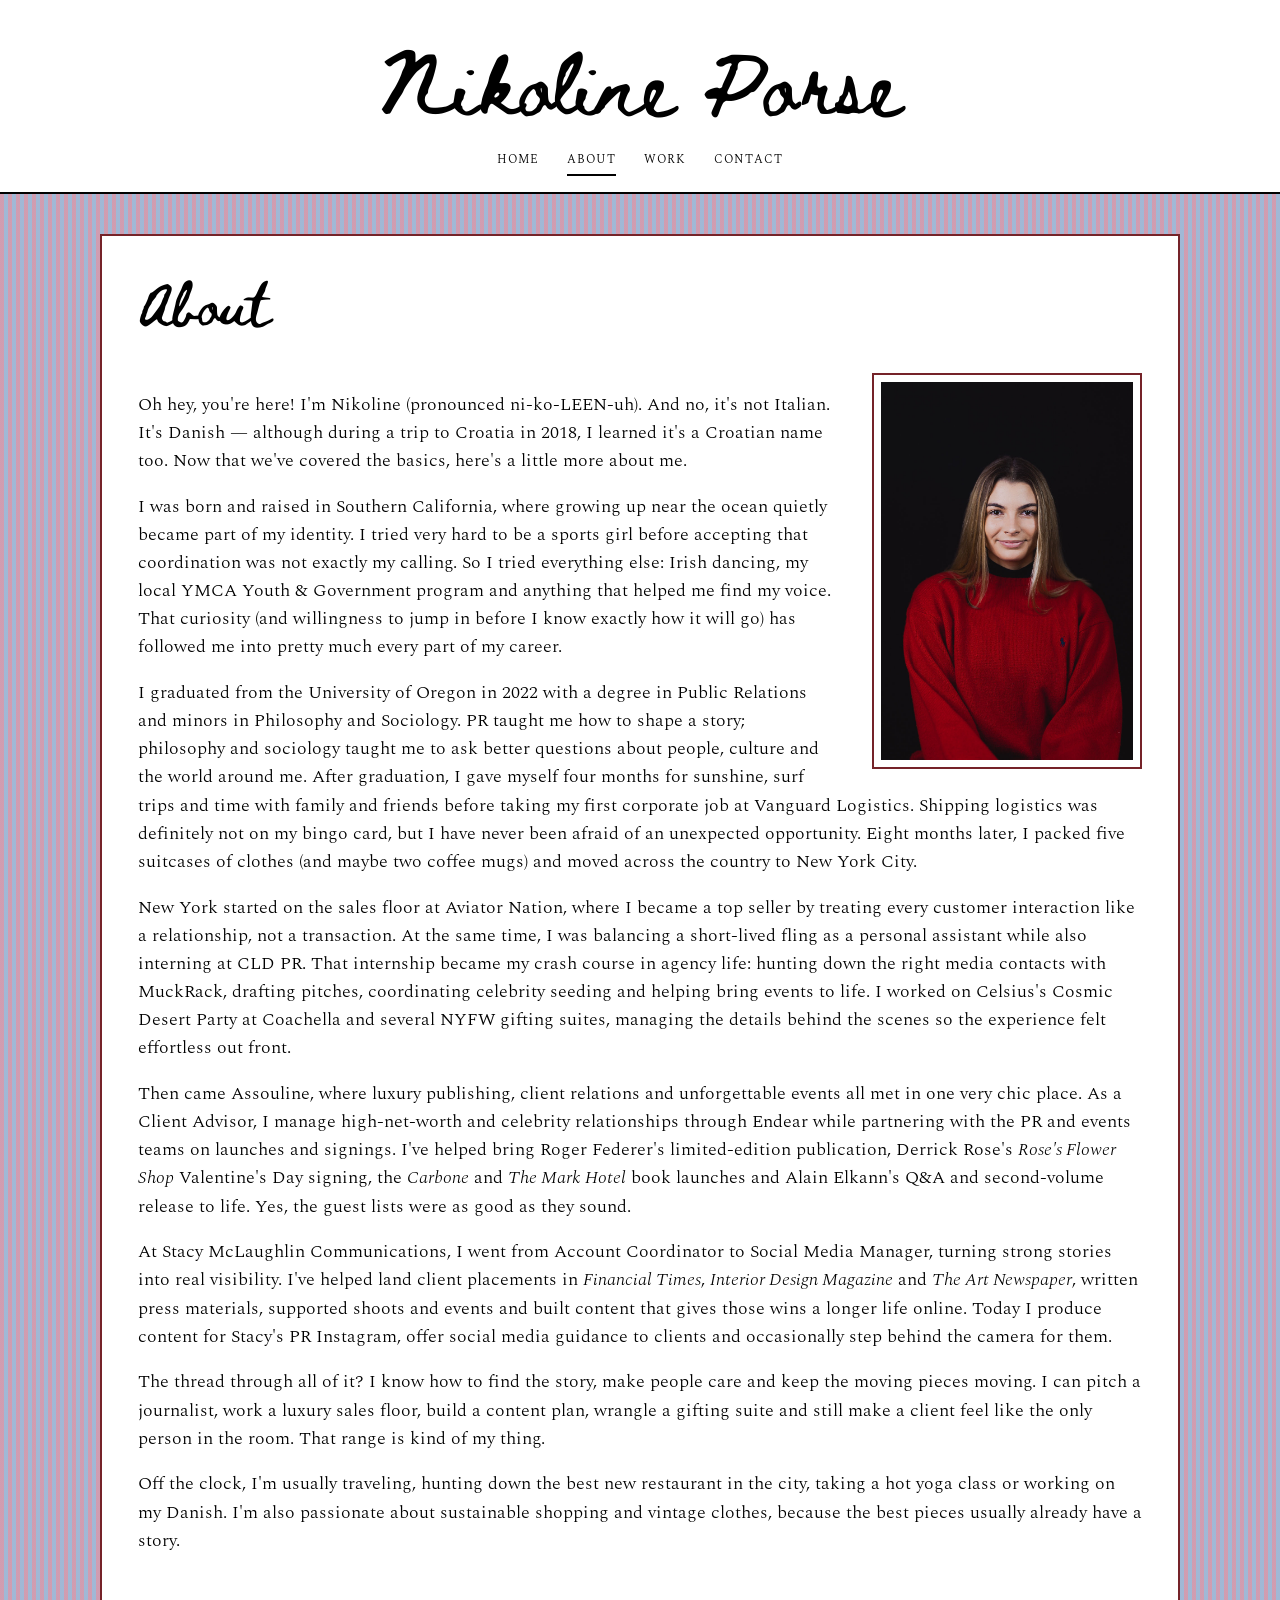
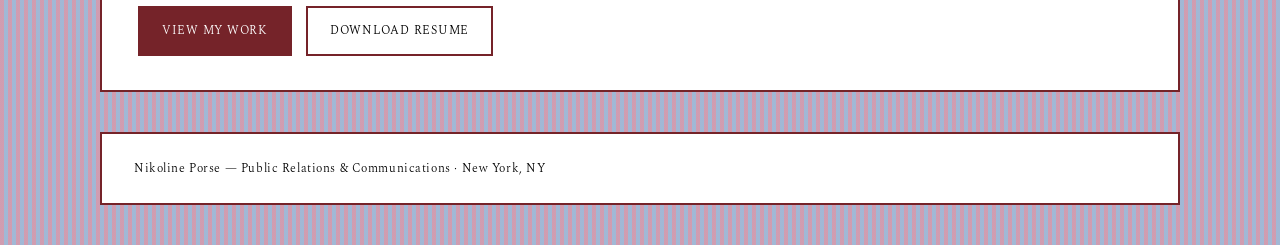
==== about.html @ 40a27408 "Distinguish overlapping early New York roles" ====
<!DOCTYPE html>
<html lang="en">
<head>
<meta charset="UTF-8">
<meta name="viewport" content="width=device-width, initial-scale=1.0">
<title>About — Nikoline Porse</title>
<meta name="description" content="About Nikoline Porse — Public Relations professional, University of Oregon graduate, based in New York, NY.">
<link rel="stylesheet" href="css/style.css?v=20260813-star-bullets">
</head>
<body>

<header class="masthead">
  <div class="wrap">
    <div class="masthead-top">
      <h1 class="masthead-name">Nikoline Porse</h1>
      <button class="nav-toggle" id="navToggle" aria-expanded="false" aria-controls="primaryNav">Menu</button>
    </div>
    <nav class="masthead-nav" id="primaryNav">
      <a href="index.html">Home</a>
      <a href="about.html" aria-current="page">About</a>
      <a href="work.html">Work</a>
      <a href="contact.html">Contact</a>
    </nav>
  </div>
</header>

<main>
  <section class="section">
    <div class="wrap">
      <div class="section-head">
        <h2 class="section-title">About</h2>
      </div>

      <div class="about-intro">
        <figure class="about-portrait reveal">
          <img src="assets/about/nikoline-porse-portrait.jpg" alt="Portrait of Nikoline Porse">
        </figure>
        <p class="lede reveal">
            Oh hey, you're here! I'm Nikoline (pronounced ni-ko-LEEN-uh). And no, it's not
            Italian. It's Danish — although during a trip to Croatia in 2018, I learned
            it's a Croatian name too. Now that we've covered the basics, here's a little
            more about me.
        </p>
        <p class="lede reveal">
            I was born and raised in Southern California, where growing up near the ocean quietly
            became part of my identity. I tried very hard to be a sports girl before accepting that
            coordination was not exactly my calling. So I tried everything else: Irish dancing, my
            local YMCA Youth &amp; Government program and anything that helped me find my voice. That
            curiosity (and willingness to jump in before I know exactly how it will go) has followed
            me into pretty much every part of my career.
        </p>
      <p class="lede reveal">
        I graduated from the University of Oregon in 2022 with a degree in Public Relations and
        minors in Philosophy and Sociology. PR taught me how to shape a story; philosophy and
        sociology taught me to ask better questions about people, culture and the world around
        me. After graduation, I gave myself four months for sunshine, surf trips and time with
        family and friends before taking my first corporate job at Vanguard Logistics. Shipping
        logistics was definitely not on my bingo card, but I have never been afraid of an
        unexpected opportunity. Eight months later, I packed five suitcases of clothes (and maybe
        two coffee mugs) and moved across the country to New York City.
      </p>
      <p class="lede reveal">
        New York started on the sales floor at Aviator Nation, where I became a top seller by
        treating every customer interaction like a relationship, not a transaction. At the same
        time, I was balancing a short-lived fling as a personal assistant while also interning at
        CLD PR. That internship became my crash course in agency life: hunting down the right media
        contacts with MuckRack, drafting pitches, coordinating celebrity seeding and helping bring
        events to life. I worked on Celsius's Cosmic Desert Party at Coachella and several NYFW
        gifting suites, managing the details behind the scenes so the experience felt effortless
        out front.
      </p>
      <p class="lede reveal">
        Then came Assouline, where luxury publishing, client relations and unforgettable events
        all met in one very chic place. As a Client Advisor, I manage high-net-worth and celebrity
        relationships through Endear while partnering with the PR and events teams on launches
        and signings. I've helped bring Roger Federer's limited-edition publication, Derrick
        Rose's <em>Rose's Flower Shop</em> Valentine's Day signing, the <em>Carbone</em> and
        <em>The Mark Hotel</em> book launches and Alain Elkann's Q&amp;A and second-volume release
        to life. Yes, the guest lists were as good as they sound.
      </p>
      <p class="lede reveal">
        At Stacy McLaughlin Communications, I went from Account Coordinator to Social Media
        Manager, turning strong stories into real visibility. I've helped land client placements
        in <em>Financial Times</em>, <em>Interior Design Magazine</em> and <em>The Art
        Newspaper</em>, written press materials, supported shoots and events and built content that
        gives those wins a longer life online. Today I produce content for Stacy's PR Instagram,
        offer social media guidance to clients and occasionally step behind the camera for them.
      </p>
      <p class="lede reveal">
        The thread through all of it? I know how to find the story, make people care and keep the
        moving pieces moving. I can pitch a journalist, work a luxury sales floor, build a content
        plan, wrangle a gifting suite and still make a client feel like the only person in the
        room. That range is kind of my thing.
      </p>
      <p class="lede reveal">
        Off the clock, I'm usually traveling, hunting down the best new restaurant in the city,
        taking a hot yoga class or working on my Danish. I'm also passionate about sustainable
        shopping and vintage clothes, because the best pieces usually already have a story.
      </p>
      </div>

      <div class="cta-row reveal" style="margin-top: 34px;">
        <a class="btn btn-primary" href="work.html">View My Work</a>
        <a class="btn btn-ghost" href="assets/nikoline-porse-resume.pdf">Download Resume</a>
      </div>
    </div>
  </section>
</main>

<footer class="site-footer">
  <div class="wrap">
    <p>Nikoline Porse — Public Relations &amp; Communications · New York, NY</p>
  </div>
</footer>

<script src="js/main.js"></script>
</body>
</html>
---- css/style.css ----
/* ============================================================
   NIKOLINE PORSE — Portfolio Design System
   Concept: press credential / media kit aesthetic.
   Grounded in her actual work: press access, event credentials,
   agency PR, luxury retail — not a generic timeline.
   ============================================================ */

@import url('https://fonts.googleapis.com/css2?family=Spectral:ital,wght@0,300;0,400;0,500;0,600;1,500&family=Beth+Ellen&display=swap');

:root {
  /* -- Color tokens -- */
  --paper: #FFFFFF;      /* white background */
  --card: #EDD2E1;       /* retained mauve token for reversible experiments; not currently used */
  --ink: #000000;        /* body text — black */
  --oxblood: #000000;    /* primary accent — black */
  --oxblood-deep: #000000;
  --brass: #000000;      /* secondary accent — black */
  --slate: #000000;      /* secondary text — black */
  --slate-light: #DCD5C6; /* hairline rule color on paper */
  --paper-shadow: rgba(32, 29, 27, 0.08);
  --content-frame: #752329; /* Pantone 19-1531 TCX Sun-Dried Tomato */
  --pattern-stripe-a: #982551; /* Pantone 19-2047 TCX Sangria */
  --pattern-stripe-b: #2E62A3; /* Pantone 18-4048 TCX Nebulas Blue */

  /* -- Type -- */
  --font-display: 'Spectral', 'Georgia', serif;
  --font-script: 'Beth Ellen', cursive;
  --font-body: 'Spectral', 'Georgia', serif;
  --font-mono: 'Spectral', 'Georgia', serif;

  --max-width: 1080px;
}

* { box-sizing: border-box; }

html {
  scroll-behavior: smooth;
}

@media (prefers-reduced-motion: reduce) {
  html { scroll-behavior: auto; }
  *, *::before, *::after {
    animation-duration: 0.01ms !important;
    animation-iteration-count: 1 !important;
    transition-duration: 0.01ms !important;
    scroll-behavior: auto !important;
  }
}

body {
  margin: 0;
  background-image:
    linear-gradient(rgba(255, 255, 255, 0.55), rgba(255, 255, 255, 0.55)),
    repeating-linear-gradient(
      90deg,
      var(--pattern-stripe-a) 0px,
      var(--pattern-stripe-a) 4px,
      var(--pattern-stripe-b) 4px,
      var(--pattern-stripe-b) 8px
    );
  color: var(--ink);
  font-family: var(--font-body);
  font-weight: 300;
  font-size: 17px;
  line-height: 1.6;
  -webkit-font-smoothing: antialiased;
}

a {
  color: var(--oxblood);
  text-decoration: none;
}
a:hover { text-decoration: underline; }

:focus-visible {
  outline: 2px solid var(--oxblood);
  outline-offset: 3px;
}

.wrap {
  max-width: var(--max-width);
  margin: 0 auto;
  padding: 0 28px;
}

/* ---------- Quiet pattern ----------
   Text reads best without a texture behind it, so the pattern is pushed
   out to the margins everywhere and every block of copy sits on solid
   white. */

main .hero,
main .section {
  padding: 40px 5%;
}

main .hero .wrap,
main .section .wrap {
  background: var(--paper);
  border: 2px solid var(--content-frame);
  padding: 34px 36px;
}

@media (max-width: 640px) {
  main .hero,
  main .section {
    padding: 28px 4%;
  }
  main .hero .wrap,
  main .section .wrap {
    padding: 24px 22px;
  }
}

/* ---------- Masthead ---------- */

.masthead {
  border-bottom: 2px solid var(--ink);
  background: var(--paper);
  position: relative;
}

.masthead-top {
  display: flex;
  align-items: start;
  justify-content: center;
  text-align: center;
  padding: 30px 0 18px;
  flex-wrap: wrap;
  gap: 10px;
}

.masthead-name {
  font-family: var(--font-script);
  font-weight: 400;
  font-size: clamp(2.6rem, 6.5vw, 4rem);
  letter-spacing: 0.01em;
  margin: 0;
  color: var(--ink);
}

nav.masthead-nav {
  display: flex;
  justify-content: center;
  gap: 28px;
  padding: 0 0 16px;
  flex-wrap: wrap;
}

nav.masthead-nav a {
  font-family: var(--font-mono);
  font-size: 0.78rem;
  letter-spacing: 0.08em;
  text-transform: uppercase;
  color: var(--ink);
  padding-bottom: 4px;
  border-bottom: 2px solid transparent;
}

nav.masthead-nav a:hover,
nav.masthead-nav a[aria-current="page"] {
  color: var(--oxblood);
  border-bottom-color: var(--oxblood);
  text-decoration: none;
}

/* ---------- Hero ---------- */

.hero-eyebrow {
  font-family: var(--font-mono);
  font-size: 0.75rem;
  letter-spacing: 0.14em;
  text-transform: uppercase;
  color: var(--brass);
  margin: 0 0 18px;
}

.hero-quote {
  font-family: var(--font-display);
  font-style: italic;
  font-weight: 500;
  font-size: clamp(1.5rem, 3.4vw, 2.35rem);
  line-height: 1.32;
  color: var(--ink);
  margin: 0 0 22px;
  max-width: 820px;
}

.hero-sub {
  font-size: 1.08rem;
  color: var(--slate);
  max-width: 620px;
  margin: 0 0 34px;
}

.cta-row {
  display: flex;
  gap: 14px;
  flex-wrap: wrap;
}

.hero-centered {
  text-align: center;
}

.hero-centered .hero-eyebrow {
  text-align: center;
}

.hero-centered .hero-sub {
  margin-left: auto;
  margin-right: auto;
}

.hero-centered .cta-row {
  justify-content: center;
}

.btn {
  display: inline-block;
  font-family: var(--font-mono);
  font-size: 0.78rem;
  letter-spacing: 0.06em;
  text-transform: uppercase;
  padding: 13px 22px;
  border: 2px solid var(--content-frame);
  background: var(--paper);
  color: var(--ink);
  transition: background 0.15s ease, color 0.15s ease, border-color 0.15s ease;
}
.btn:hover { text-decoration: none; }

.btn-primary {
  background: var(--content-frame);
  color: var(--paper);
}
.btn-primary:hover {
  background: var(--ink);
  border-color: var(--ink);
}

.btn-ghost:hover {
  border-color: var(--content-frame);
  color: var(--content-frame);
}

/* ---------- Section ---------- */

.section {
  padding: 0;
}

.section-head {
  display: flex;
  align-items: flex-end;
  gap: 14px;
  margin-bottom: 30px;
  padding-bottom: 6px;
}

.section-number {
  font-family: var(--font-mono);
  font-size: 0.75rem;
  color: var(--brass);
}

.section-title {
  font-family: var(--font-script);
  font-weight: 400;
  font-size: 2.6rem;
  margin: 0;
  color: var(--ink);
}

.lede {
  font-size: 1.1rem;
  max-width: 700px;
  color: var(--ink);
}

.lede + .lede { margin-top: 16px; }

/* ---------- About portrait ---------- */

.about-intro {
  display: flow-root;
  margin-bottom: 0;
}

.about-intro .lede {
  max-width: none;
}

.about-intro .lede + .lede {
  margin-top: 16px;
}

.about-portrait {
  float: right;
  width: min(270px, 32%);
  margin: 0 0 18px 36px;
  border: 2px solid var(--content-frame);
  padding: 7px;
  background: var(--paper);
}

.about-portrait img {
  display: block;
  width: 100%;
  height: auto;
}

@media (max-width: 720px) {
  .about-intro {
    display: block;
  }
  .about-portrait {
    float: none;
    width: min(230px, 78vw);
    margin: 0 auto 24px;
  }
}

/* ---------- Press credential cards (signature element) ---------- */

.credential {
  position: relative;
  background: transparent;
  border: 0;
  border-radius: 0;
  padding: 0;
  margin-bottom: 32px;
  box-shadow: none;
}

.credential::before {
  /* punch-hole detail removed */
  display: none;
}

.credential-access {
  font-family: var(--font-mono);
  font-size: 0.68rem;
  letter-spacing: 0.1em;
  text-transform: uppercase;
  color: var(--brass);
  margin: 0 0 6px;
}

.credential-role {
  font-family: var(--font-display);
  font-weight: 600;
  font-size: 1.32rem;
  margin: 0 0 2px;
  color: var(--ink);
  padding-right: 40px;
}

.credential-org {
  font-size: 1rem;
  color: var(--oxblood);
  font-weight: 500;
  margin: 0 0 10px;
}

.credential-meta {
  font-family: var(--font-mono);
  font-size: 0.74rem;
  color: var(--slate);
  letter-spacing: 0.02em;
  margin: 0 0 14px;
  display: flex;
  flex-wrap: wrap;
  gap: 6px 14px;
}

.credential ul {
  margin: 0;
  padding-left: 20px;
}

.credential li {
  margin-bottom: 7px;
  padding-left: 2px;
}

.credential li::marker {
  color: var(--brass);
}

.page-home .credential ul,
.page-work #what-ive-placed .credential ul {
  list-style: none;
  padding-left: 0;
}

.page-home .credential li,
.page-work #what-ive-placed .credential li {
  position: relative;
  padding-left: 31px;
}

.page-home .credential li::before,
.page-work #what-ive-placed .credential li::before {
  content: '';
  position: absolute;
  top: 0.26em;
  left: 0;
  width: 19px;
  height: 19px;
  background: url('../assets/decor/nikoline-star-bullet.png') center / contain no-repeat;
}

/* ---------- Work grid + event modal ---------- */

.work-grid {
  list-style: none;
  margin: 0 0 32px;
  padding: 0;
  display: grid;
  grid-template-columns: repeat(auto-fill, minmax(160px, 1fr));
  gap: 6px;
}

@media (min-width: 900px) {
  .work-grid {
    grid-template-columns: repeat(auto-fill, minmax(200px, 1fr));
  }
}

.work-tile {
  position: relative;
  display: block;
  aspect-ratio: 1 / 1;
  overflow: hidden;
  background: var(--ink);
}

.work-tile img {
  width: 100%;
  height: 100%;
  object-fit: cover;
  display: block;
  transition: transform 0.4s ease;
}

.work-tile:hover img,
.work-tile:focus-visible img {
  transform: scale(1.04);
}

.work-tile-label {
  position: absolute;
  left: 0;
  right: 0;
  bottom: 0;
  transform: translateY(100%);
  transition: transform 0.3s ease;
  background: var(--paper);
  border-top: 2px solid var(--ink);
  padding: 8px 10px 7px;
  font-family: var(--font-display);
  font-weight: 600;
  font-size: 0.85rem;
  line-height: 1.25;
  color: var(--ink);
}

.work-tile:hover .work-tile-label,
.work-tile:focus-visible .work-tile-label {
  transform: translateY(0);
}

.event-modal {
  border: none;
  padding: 0;
  max-width: min(720px, 92vw);
  width: 100%;
  max-height: 88vh;
  background: transparent;
}

.event-modal::backdrop {
  background: rgba(0, 0, 0, 0.6);
}

.event-modal-inner {
  position: relative;
  background-color: var(--paper);
  border: 2px solid var(--ink);
  padding: 34px 36px;
}

.event-modal-scroll {
  max-height: 72vh;
  overflow-y: auto;
}

@media (max-width: 640px) {
  .event-modal-inner {
    padding: 24px 22px;
  }
}

.event-modal-close {
  position: absolute;
  top: 14px;
  right: 14px;
  width: 32px;
  height: 32px;
  border: 2px solid var(--ink);
  background: var(--paper);
  color: var(--ink);
  font-size: 1rem;
  line-height: 1;
  cursor: pointer;
}

.event-modal-close:hover {
  background: var(--ink);
  color: var(--paper);
}

.event-modal-gallery {
  display: grid;
  grid-template-columns: repeat(auto-fit, minmax(160px, 1fr));
  gap: 10px;
  margin-top: 18px;
}

.event-modal-gallery img {
  width: 100%;
  aspect-ratio: 4 / 5;
  object-fit: cover;
  display: block;
}

/* ---------- Skills ---------- */

.skills-grid {
  display: grid;
  grid-template-columns: repeat(auto-fit, minmax(220px, 1fr));
  gap: 24px;
}

.skill-group h3 {
  font-family: var(--font-mono);
  font-size: 0.72rem;
  letter-spacing: 0.1em;
  text-transform: uppercase;
  color: var(--brass);
  margin: 0 0 10px;
}

.skill-group p {
  margin: 0;
  color: var(--ink);
}

/* ---------- Education ---------- */

.edu-block {
  border-top: 1px solid var(--slate-light);
  padding-top: 22px;
  margin-top: 8px;
}

.edu-school {
  font-family: var(--font-display);
  font-weight: 600;
  font-size: 1.15rem;
  margin: 0 0 4px;
}

.edu-meta {
  color: var(--slate);
}

/* ---------- Contact ---------- */

.contact-grid {
  display: grid;
  grid-template-columns: 1.2fr 1fr;
  gap: 40px;
}

@media (min-width: 721px) {
  .contact-grid {
    grid-template-columns: 1fr;
  }
  .contact-resume {
    grid-row: 1;
    width: min(720px, 100%);
    text-align: left;
  }
  .contact-resume .credential {
    display: flex;
    flex-direction: column;
    align-items: flex-start;
    gap: 8px;
  }
  .contact-resume .credential-role {
    margin: 0;
    padding-right: 0;
  }
  .contact-resume .btn {
    margin-top: 0 !important;
  }
  .contact-list {
    grid-row: 2;
    width: min(720px, 100%);
  }
}

@media (max-width: 720px) {
  .contact-grid { grid-template-columns: 1fr; }
  .contact-resume {
    order: -1;
    text-align: center;
  }
  .contact-resume .credential {
    display: inline-flex;
    flex-direction: column;
    align-items: center;
  }
  .contact-resume .credential-role {
    padding-right: 0;
  }
}

.contact-list {
  list-style: none;
  padding: 0;
  margin: 0;
}

.contact-list li {
  border-bottom: 1px solid var(--slate-light);
  padding: 16px 0;
}

.contact-label {
  display: block;
  font-family: var(--font-mono);
  font-size: 0.68rem;
  letter-spacing: 0.1em;
  text-transform: uppercase;
  color: var(--brass);
  margin-bottom: 4px;
}

.contact-value {
  font-size: 1.15rem;
}

.placeholder {
  color: var(--slate);
  font-style: italic;
}

/* ---------- Footer ---------- */

footer.site-footer {
  padding: 0 5% 40px;
}

footer.site-footer .wrap {
  background: var(--paper);
  border: 2px solid var(--content-frame);
  padding: 26px 32px 24px;
}

@media (max-width: 640px) {
  footer.site-footer {
    padding: 0 4% 28px;
  }
  footer.site-footer .wrap {
    padding: 20px 22px 20px;
  }
}

footer.site-footer p {
  font-family: var(--font-mono);
  font-size: 0.72rem;
  letter-spacing: 0.05em;
  color: var(--slate);
  margin: 0;
}

/* ---------- Reveal on scroll ---------- */

.reveal {
  opacity: 0;
  transform: translateY(10px);
  transition: opacity 0.5s ease, transform 0.5s ease;
}

.reveal.is-visible {
  opacity: 1;
  transform: translateY(0);
}

/* ---------- Mobile nav toggle ---------- */

.nav-toggle {
  display: none;
}

@media (max-width: 640px) {
  .nav-toggle {
    display: inline-block;
    font-family: var(--font-mono);
    font-size: 0.72rem;
    letter-spacing: 0.08em;
    text-transform: uppercase;
    background: none;
    border: 1px solid var(--ink);
    color: var(--ink);
    padding: 6px 12px;
    cursor: pointer;
  }
  nav.masthead-nav {
    display: none;
    flex-direction: column;
    gap: 14px;
  }
  nav.masthead-nav.is-open {
    display: flex;
  }
  .masthead-top {
    align-items: center;
  }
}
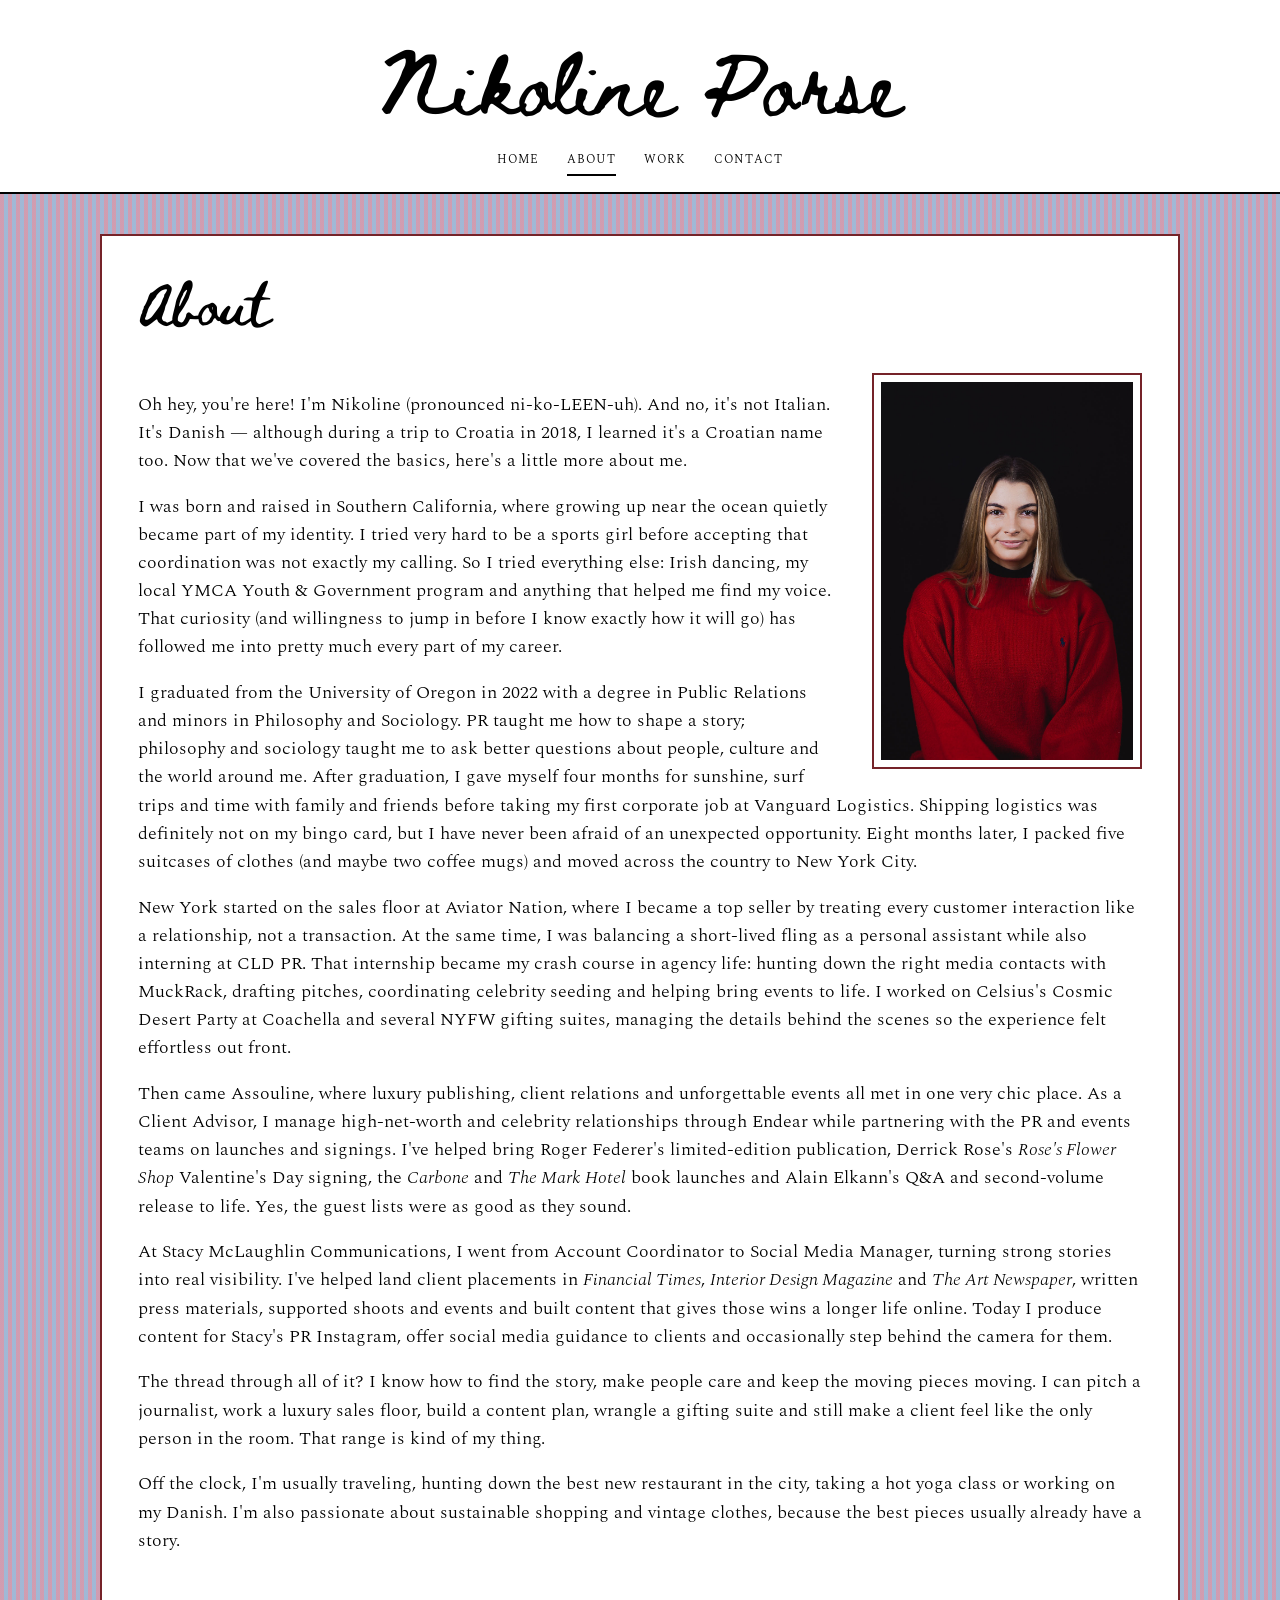
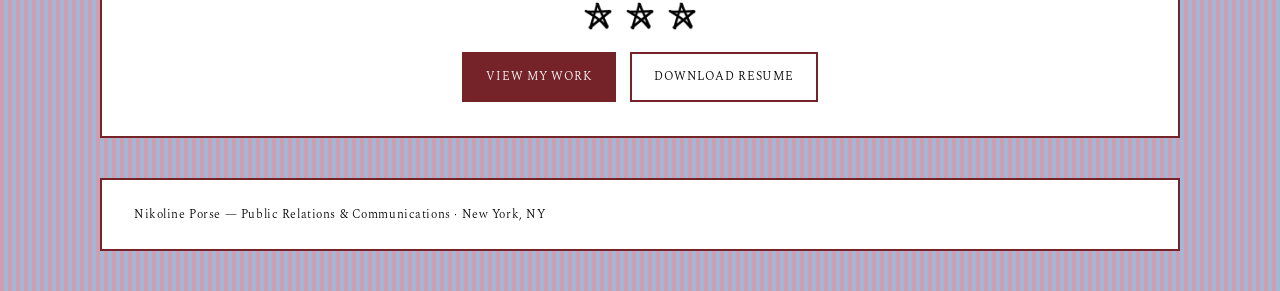
==== commit 53d40f22: "Center About closing calls to action" ====
--- a/about.html
+++ b/about.html
@@ -99,7 +99,13 @@
       </p>
       </div>
 
-      <div class="cta-row reveal" style="margin-top: 34px;">
+      <div class="about-star-divider reveal" aria-hidden="true">
+        <img src="assets/decor/nikoline-star-bullet.png" alt="">
+        <img src="assets/decor/nikoline-star-bullet.png" alt="">
+        <img src="assets/decor/nikoline-star-bullet.png" alt="">
+      </div>
+
+      <div class="cta-row about-cta-row reveal">
         <a class="btn btn-primary" href="work.html">View My Work</a>
         <a class="btn btn-ghost" href="assets/nikoline-porse-resume.pdf">Download Resume</a>
       </div>
--- a/css/style.css
+++ b/css/style.css
@@ -320,6 +320,25 @@
   }
 }
 
+.about-star-divider {
+  display: flex;
+  justify-content: center;
+  align-items: center;
+  gap: 14px;
+  margin: 30px 0 22px;
+}
+
+.about-star-divider img {
+  display: block;
+  width: 28px;
+  height: 28px;
+  object-fit: contain;
+}
+
+.about-cta-row {
+  justify-content: center;
+}
+
 /* ---------- Press credential cards (signature element) ---------- */
 
 .credential {
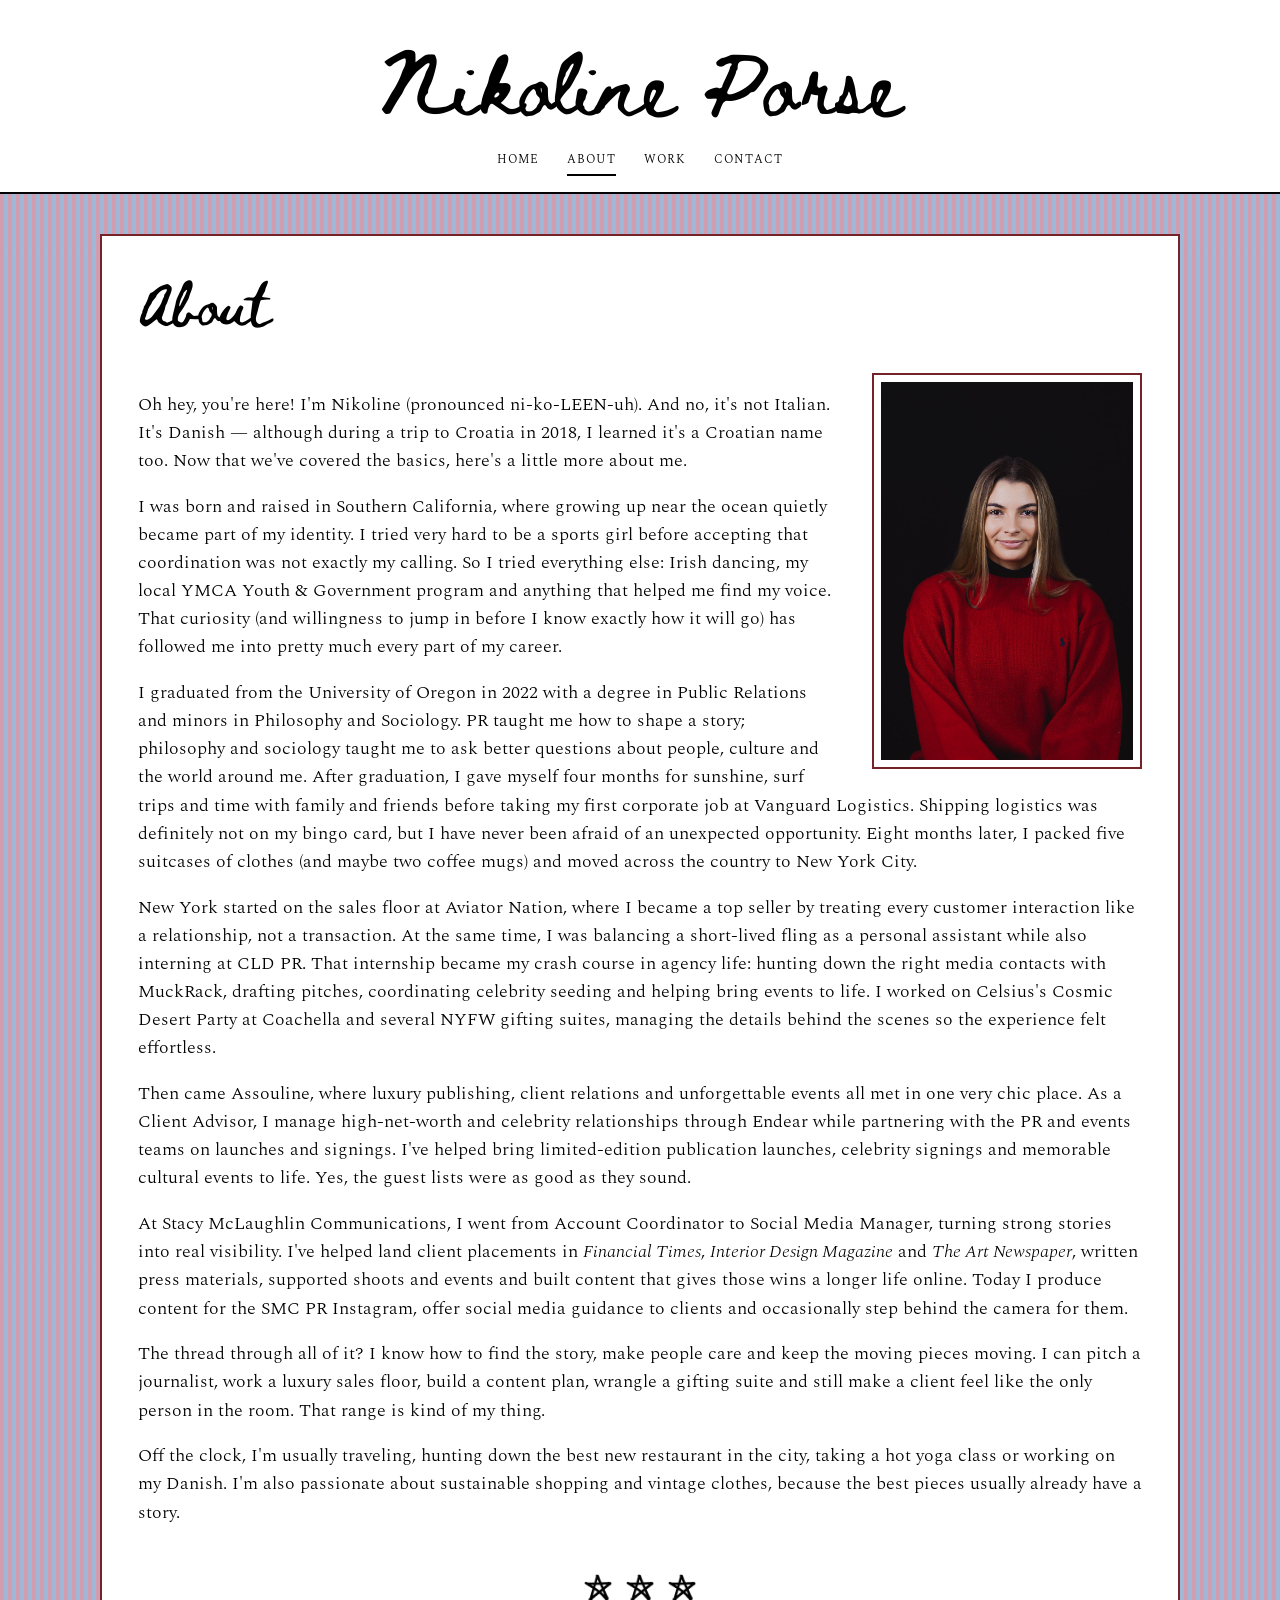
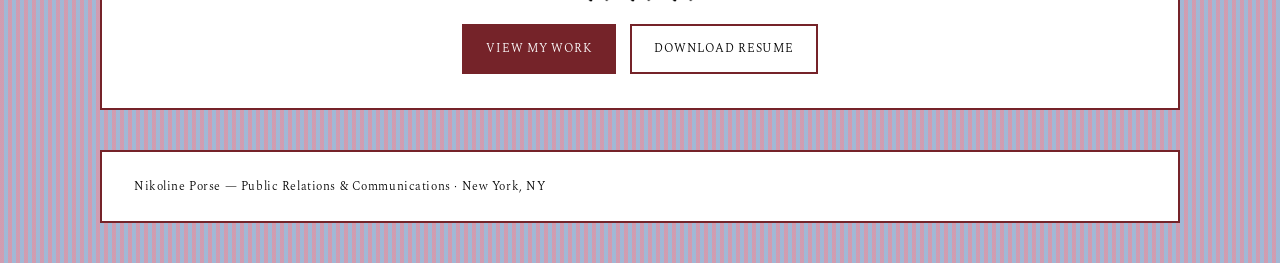
==== commit 02e9b244: "Streamline About experience highlights" ====
--- a/about.html
+++ b/about.html
@@ -66,24 +66,21 @@
         CLD PR. That internship became my crash course in agency life: hunting down the right media
         contacts with MuckRack, drafting pitches, coordinating celebrity seeding and helping bring
         events to life. I worked on Celsius's Cosmic Desert Party at Coachella and several NYFW
-        gifting suites, managing the details behind the scenes so the experience felt effortless
-        out front.
+        gifting suites, managing the details behind the scenes so the experience felt effortless.
       </p>
       <p class="lede reveal">
         Then came Assouline, where luxury publishing, client relations and unforgettable events
         all met in one very chic place. As a Client Advisor, I manage high-net-worth and celebrity
         relationships through Endear while partnering with the PR and events teams on launches
-        and signings. I've helped bring Roger Federer's limited-edition publication, Derrick
-        Rose's <em>Rose's Flower Shop</em> Valentine's Day signing, the <em>Carbone</em> and
-        <em>The Mark Hotel</em> book launches and Alain Elkann's Q&amp;A and second-volume release
-        to life. Yes, the guest lists were as good as they sound.
+        and signings. I've helped bring limited-edition publication launches, celebrity signings
+        and memorable cultural events to life. Yes, the guest lists were as good as they sound.
       </p>
       <p class="lede reveal">
         At Stacy McLaughlin Communications, I went from Account Coordinator to Social Media
         Manager, turning strong stories into real visibility. I've helped land client placements
         in <em>Financial Times</em>, <em>Interior Design Magazine</em> and <em>The Art
         Newspaper</em>, written press materials, supported shoots and events and built content that
-        gives those wins a longer life online. Today I produce content for Stacy's PR Instagram,
+        gives those wins a longer life online. Today I produce content for the SMC PR Instagram,
         offer social media guidance to clients and occasionally step behind the camera for them.
       </p>
       <p class="lede reveal">
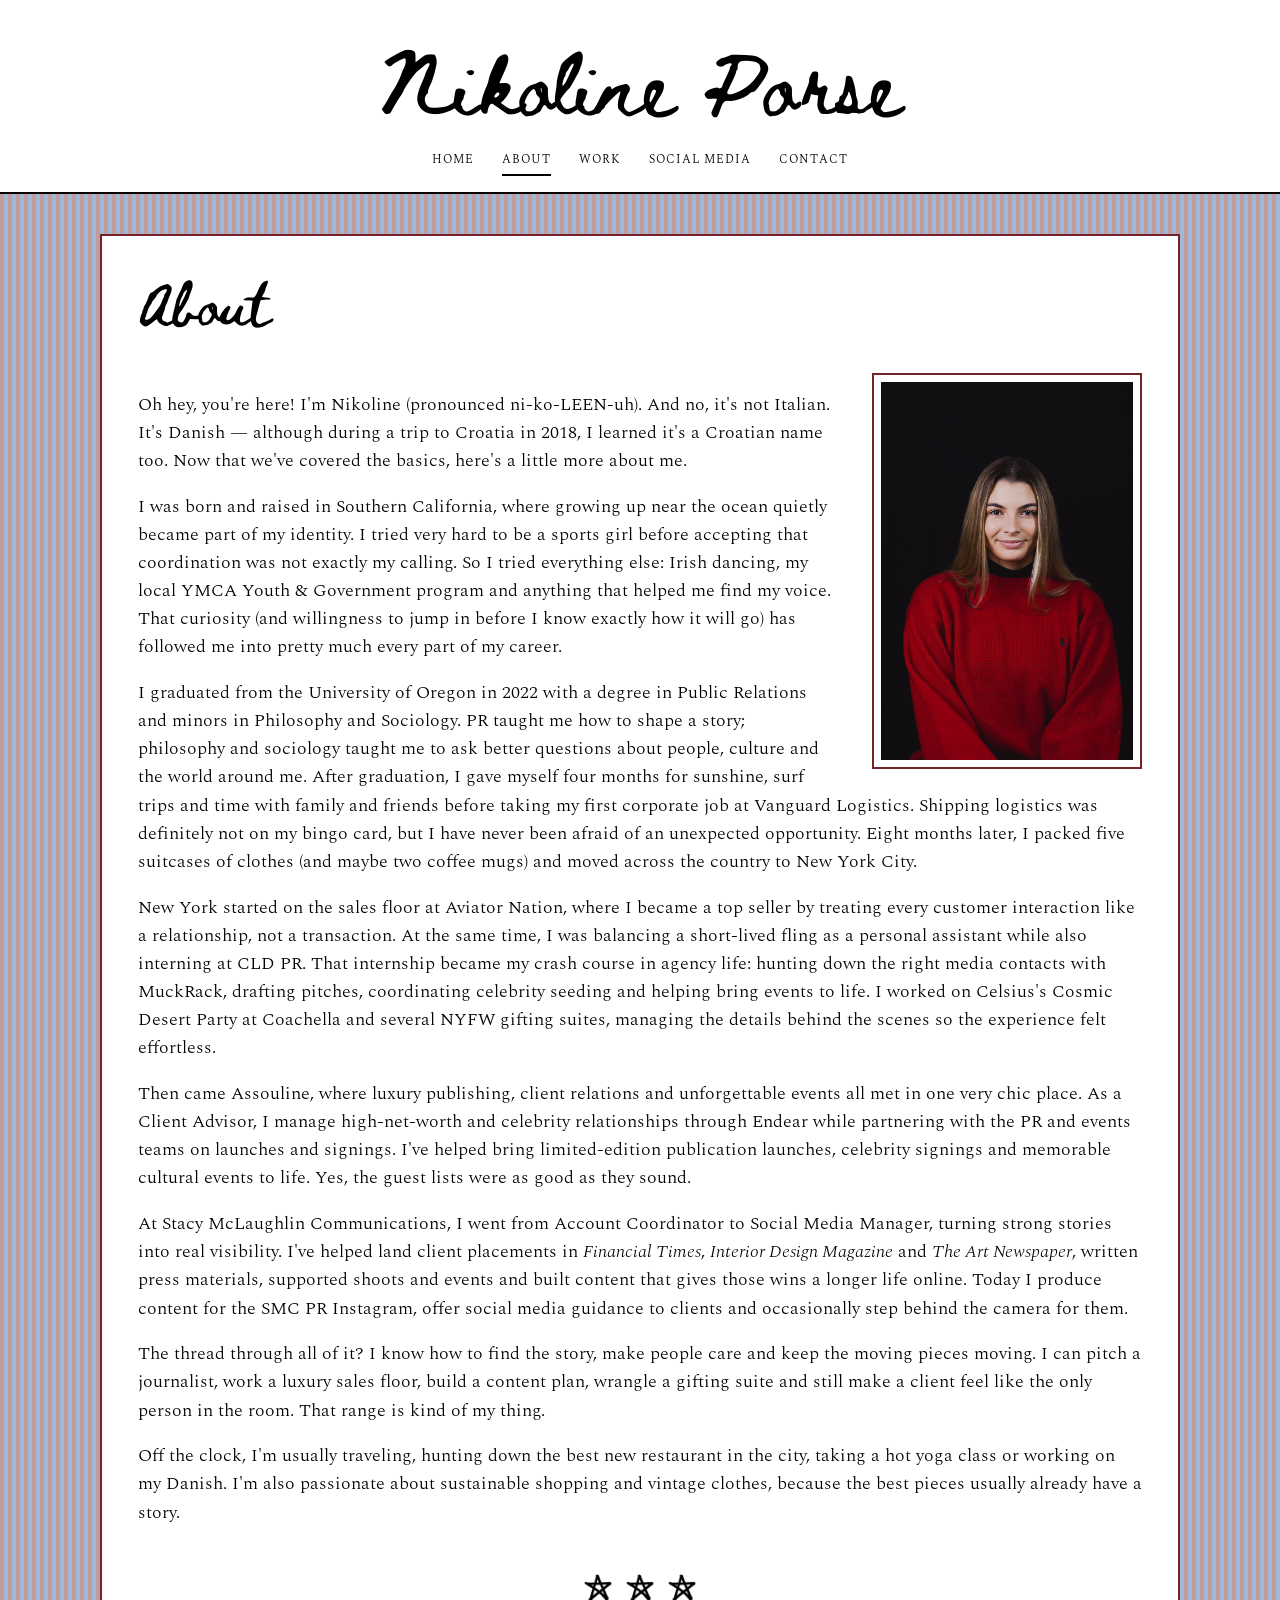
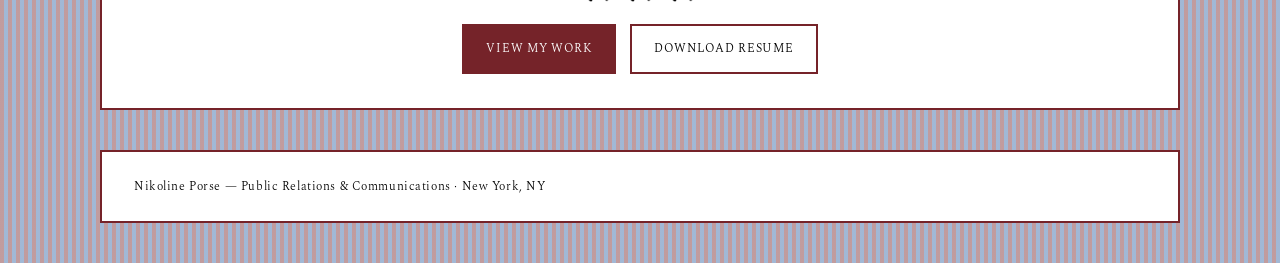
==== commit 6876b5e9: "Add social media portfolio case study" ====
--- a/about.html
+++ b/about.html
@@ -5,7 +5,16 @@
 <meta name="viewport" content="width=device-width, initial-scale=1.0">
 <title>About — Nikoline Porse</title>
 <meta name="description" content="About Nikoline Porse — Public Relations professional, University of Oregon graduate, based in New York, NY.">
-<link rel="stylesheet" href="css/style.css?v=20260813-star-bullets">
+<meta property="og:type" content="website">
+<meta property="og:title" content="About — Nikoline Porse">
+<meta property="og:description" content="Meet Nikoline Porse, a New York-based public relations and social media professional.">
+<meta property="og:image" content="https://nikoline.com/assets/og.png">
+<meta property="og:image:alt" content="Nikoline Porse — Press, Content and Client Strategy">
+<meta name="twitter:card" content="summary_large_image">
+<meta name="twitter:title" content="About — Nikoline Porse">
+<meta name="twitter:description" content="Meet Nikoline Porse, a New York-based public relations and social media professional.">
+<meta name="twitter:image" content="https://nikoline.com/assets/og.png">
+<link rel="stylesheet" href="css/style.css?v=20260902-social-media">
 </head>
 <body>
 
@@ -19,6 +28,7 @@
       <a href="index.html">Home</a>
       <a href="about.html" aria-current="page">About</a>
       <a href="work.html">Work</a>
+      <a href="social-media.html">Social Media</a>
       <a href="contact.html">Contact</a>
     </nav>
   </div>
--- a/css/style.css
+++ b/css/style.css
@@ -9,7 +9,7 @@
 
 :root {
   /* -- Color tokens -- */
-  --paper: #FFFFFF;      /* white background */
+  --paper: #FFFFFF;      /* white page and component surfaces */
   --card: #EDD2E1;       /* retained mauve token for reversible experiments; not currently used */
   --ink: #000000;        /* body text — black */
   --oxblood: #000000;    /* primary accent — black */
@@ -19,7 +19,7 @@
   --slate-light: #DCD5C6; /* hairline rule color on paper */
   --paper-shadow: rgba(32, 29, 27, 0.08);
   --content-frame: #752329; /* Pantone 19-1531 TCX Sun-Dried Tomato */
-  --pattern-stripe-a: #982551; /* Pantone 19-2047 TCX Sangria */
+  --pattern-stripe-a: #752329; /* Pantone 19-1531 TCX Sun-Dried Tomato */
   --pattern-stripe-b: #2E62A3; /* Pantone 18-4048 TCX Nebulas Blue */
 
   /* -- Type -- */
@@ -279,6 +279,13 @@
 
 .lede + .lede { margin-top: 16px; }
 
+/* Work page intro sits alone in a wide box with nothing else beneath it,
+   so the usual 700px reading-width cap leaves a lot of dead space on the
+   right; let it breathe wider here specifically. */
+#work-intro .lede {
+  max-width: 900px;
+}
+
 /* ---------- About portrait ---------- */
 
 .about-intro {
@@ -440,9 +447,9 @@
   gap: 6px;
 }
 
-@media (min-width: 900px) {
+@media (min-width: 721px) {
   .work-grid {
-    grid-template-columns: repeat(auto-fill, minmax(200px, 1fr));
+    grid-template-columns: repeat(5, minmax(0, 1fr));
   }
 }
 
@@ -489,6 +496,71 @@
   transform: translateY(0);
 }
 
+.work-events .ios-events-reveal {
+  display: none;
+}
+
+@media (max-width: 720px) {
+  .work-grid {
+    grid-template-columns: repeat(2, minmax(0, 1fr));
+    gap: 8px;
+    align-items: stretch;
+  }
+
+  .work-grid > li {
+    min-width: 0;
+  }
+
+  .work-tile {
+    display: grid;
+    grid-template-rows: auto 3.2rem;
+    aspect-ratio: auto;
+    height: 100%;
+    overflow: visible;
+    background: transparent;
+  }
+
+  .work-tile img {
+    aspect-ratio: 1 / 1;
+    height: auto;
+  }
+
+  .work-tile-label {
+    position: static;
+    transform: none;
+    display: block;
+    height: auto;
+    box-sizing: border-box;
+    overflow: hidden;
+    padding: 6px 5px;
+    font-size: 0.68rem;
+    line-height: 1.2;
+    text-align: center;
+    border-top: 0;
+    background: var(--paper);
+  }
+
+  .work-grid > li:nth-child(n + 5) {
+    display: none;
+  }
+
+  .work-events.is-expanded .work-grid > li {
+    display: list-item;
+  }
+
+  .work-events .ios-events-reveal {
+    display: block;
+    margin: -10px auto 30px;
+    border: 2px solid var(--oxblood);
+    background: var(--paper);
+    color: var(--ink);
+    padding: 12px 18px;
+    font: 600 0.78rem/1 var(--font-display);
+    letter-spacing: 0.12em;
+    text-transform: uppercase;
+  }
+}
+
 .event-modal {
   border: none;
   padding: 0;
@@ -540,17 +612,375 @@
 }
 
 .event-modal-gallery {
-  display: grid;
-  grid-template-columns: repeat(auto-fit, minmax(160px, 1fr));
-  gap: 10px;
+  position: relative;
   margin-top: 18px;
 }
 
 .event-modal-gallery img {
   width: 100%;
+  height: min(52vh, 520px);
+  object-fit: contain;
+  display: block;
+  background: var(--paper);
+}
+
+.event-gallery-arrow {
+  position: absolute;
+  top: 50%;
+  transform: translateY(-50%);
+  border: 0;
+  background: rgba(255, 255, 255, 0.88);
+  color: var(--ink);
+  font-family: var(--font-script);
+  font-size: 2.4rem;
+  line-height: 1;
+  width: 52px;
+  height: 52px;
+  cursor: pointer;
+}
+
+.event-gallery-prev { left: 12px; }
+.event-gallery-next { right: 12px; }
+
+.event-gallery-arrow:hover,
+.event-gallery-arrow:focus-visible {
+  background: var(--paper);
+}
+
+.event-gallery-count {
+  position: absolute;
+  right: 12px;
+  bottom: 10px;
+  margin: 0;
+  padding: 3px 8px;
+  background: rgba(255, 255, 255, 0.88);
+  font-family: var(--font-mono);
+  font-size: 0.72rem;
+  letter-spacing: 0.08em;
+}
+
+@media (max-width: 640px) {
+  .event-modal-gallery img {
+    height: min(44vh, 380px);
+  }
+  .event-gallery-arrow {
+    width: 44px;
+    height: 44px;
+    font-size: 2rem;
+  }
+}
+
+/* ---------- Social media case studies ---------- */
+
+#social-intro .lede {
+  max-width: 890px;
+  margin-bottom: 0;
+}
+
+.social-case-overview .wrap {
+  border-color: var(--ink);
+}
+
+.social-case-header {
+  display: grid;
+  grid-template-columns: minmax(0, 1.7fr) minmax(230px, 0.7fr);
+  gap: 64px;
+  align-items: start;
+}
+
+.social-client-name {
+  font-family: var(--font-display);
+  font-weight: 600;
+  font-size: clamp(2rem, 4.8vw, 3.35rem);
+  line-height: 1.08;
+  margin: 0 0 10px;
+}
+
+.social-client-focus {
+  font-family: var(--font-mono);
+  font-size: 0.74rem;
+  letter-spacing: 0.1em;
+  text-transform: uppercase;
+  margin: 0 0 28px;
+}
+
+.social-case-header .lede {
+  max-width: 690px;
+  margin-bottom: 0;
+}
+
+.social-case-facts {
+  margin: 4px 0 0;
+  border-top: 2px solid var(--ink);
+}
+
+.social-case-facts div {
+  padding: 14px 0 13px;
+  border-bottom: 1px solid var(--slate-light);
+}
+
+.social-case-facts dt,
+.social-secondary-metrics dt {
+  font-family: var(--font-mono);
+  font-size: 0.67rem;
+  letter-spacing: 0.1em;
+  text-transform: uppercase;
+}
+
+.social-case-facts dd {
+  margin: 3px 0 0;
+  font-weight: 500;
+}
+
+.social-scope-grid {
+  display: grid;
+  grid-template-columns: repeat(4, minmax(0, 1fr));
+  gap: 0;
+  border-top: 2px solid var(--ink);
+  border-bottom: 2px solid var(--ink);
+}
+
+.social-scope-item {
+  padding: 24px 24px 24px 0;
+}
+
+.social-scope-item + .social-scope-item {
+  border-left: 1px solid var(--slate-light);
+  padding-left: 24px;
+}
+
+.social-scope-number {
+  font-family: var(--font-mono);
+  font-size: 0.68rem;
+  letter-spacing: 0.1em;
+  margin: 0 0 22px;
+}
+
+.social-scope-item h3,
+.social-process h3,
+.social-content-card h3 {
+  font-family: var(--font-display);
+  font-weight: 600;
+  font-size: 1.12rem;
+  line-height: 1.25;
+  margin: 0 0 8px;
+}
+
+.social-scope-item p:last-child,
+.social-process p,
+.social-content-card p:last-child {
+  margin: 0;
+  font-size: 0.95rem;
+}
+
+.social-approach-section .lede,
+.social-performance-section .lede,
+.social-content-section .lede {
+  max-width: 760px;
+  margin-bottom: 34px;
+}
+
+.social-process {
+  list-style: none;
+  margin: 0;
+  padding: 0;
+  border-top: 2px solid var(--ink);
+}
+
+.social-process li {
+  display: grid;
+  grid-template-columns: 48px minmax(0, 1fr);
+  gap: 18px;
+  padding: 18px 0;
+  border-bottom: 1px solid var(--slate-light);
+}
+
+.social-process li > span {
+  font-family: var(--font-mono);
+  font-size: 0.7rem;
+  letter-spacing: 0.1em;
+  padding-top: 3px;
+}
+
+.social-metrics {
+  display: grid;
+  grid-template-columns: repeat(4, minmax(0, 1fr));
+  border-top: 2px solid var(--ink);
+  border-bottom: 2px solid var(--ink);
+}
+
+.social-metric {
+  padding: 28px 24px 26px 0;
+}
+
+.social-metric + .social-metric {
+  border-left: 1px solid var(--slate-light);
+  padding-left: 24px;
+}
+
+.social-metric strong {
+  display: block;
+  font-family: var(--font-display);
+  font-weight: 500;
+  font-size: clamp(2.1rem, 4.4vw, 3.45rem);
+  line-height: 1;
+  margin-bottom: 11px;
+}
+
+.social-metric span {
+  display: block;
+  font-family: var(--font-mono);
+  font-size: 0.68rem;
+  letter-spacing: 0.09em;
+  line-height: 1.35;
+  text-transform: uppercase;
+}
+
+.social-secondary-metrics {
+  display: grid;
+  grid-template-columns: repeat(6, minmax(0, 1fr));
+  gap: 18px;
+  margin: 28px 0 0;
+}
+
+.social-secondary-metrics div {
+  min-width: 0;
+}
+
+.social-secondary-metrics dt {
+  line-height: 1.35;
+}
+
+.social-secondary-metrics dd {
+  font-family: var(--font-display);
+  font-size: 1.2rem;
+  font-weight: 600;
+  margin: 3px 0 0;
+}
+
+.social-metric-note {
+  font-size: 0.78rem;
+  line-height: 1.5;
+  margin: 26px 0 0;
+  max-width: 760px;
+}
+
+.social-content-grid {
+  display: grid;
+  grid-template-columns: repeat(3, minmax(0, 1fr));
+  gap: 28px;
+}
+
+.social-content-card {
+  min-width: 0;
+}
+
+.social-content-frame {
+  display: grid;
+  place-items: center;
   aspect-ratio: 4 / 5;
-  object-fit: cover;
-  display: block;
+  border: 2px solid var(--content-frame);
+  background: var(--paper);
+  margin-bottom: 20px;
+  padding: 24px;
+  text-align: center;
+}
+
+.social-content-frame span {
+  font-family: var(--font-script);
+  font-size: clamp(1.4rem, 3vw, 2rem);
+  line-height: 1.5;
+}
+
+.social-content-card .credential-access {
+  margin-bottom: 7px;
+}
+
+.social-case-future .wrap {
+  text-align: center;
+}
+
+.social-case-future .lede {
+  margin: 0 auto 24px;
+}
+
+.social-case-future .cta-row {
+  justify-content: center;
+}
+
+@media (max-width: 900px) {
+  .social-scope-grid,
+  .social-metrics {
+    grid-template-columns: repeat(2, minmax(0, 1fr));
+  }
+
+  .social-scope-item:nth-child(3),
+  .social-metric:nth-child(3) {
+    border-left: 0;
+  }
+
+  .social-scope-item:nth-child(n + 3),
+  .social-metric:nth-child(n + 3) {
+    border-top: 1px solid var(--slate-light);
+  }
+
+  .social-secondary-metrics {
+    grid-template-columns: repeat(3, minmax(0, 1fr));
+    row-gap: 24px;
+  }
+}
+
+@media (max-width: 720px) {
+  .social-case-header {
+    grid-template-columns: 1fr;
+    gap: 34px;
+  }
+
+  .social-content-grid {
+    grid-template-columns: 1fr;
+  }
+
+  .social-content-frame {
+    aspect-ratio: 5 / 4;
+  }
+}
+
+@media (max-width: 520px) {
+  .social-scope-grid,
+  .social-metrics,
+  .social-secondary-metrics {
+    grid-template-columns: 1fr;
+  }
+
+  .social-scope-item,
+  .social-scope-item + .social-scope-item,
+  .social-metric,
+  .social-metric + .social-metric {
+    border-left: 0;
+    padding-left: 0;
+    padding-right: 0;
+  }
+
+  .social-scope-item + .social-scope-item,
+  .social-metric + .social-metric {
+    border-top: 1px solid var(--slate-light);
+  }
+
+  .social-secondary-metrics {
+    gap: 0;
+  }
+
+  .social-secondary-metrics div {
+    display: flex;
+    justify-content: space-between;
+    gap: 16px;
+    padding: 10px 0;
+    border-bottom: 1px solid var(--slate-light);
+  }
+
+  .social-secondary-metrics dd {
+    margin: 0;
+  }
 }
 
 /* ---------- Skills ---------- */
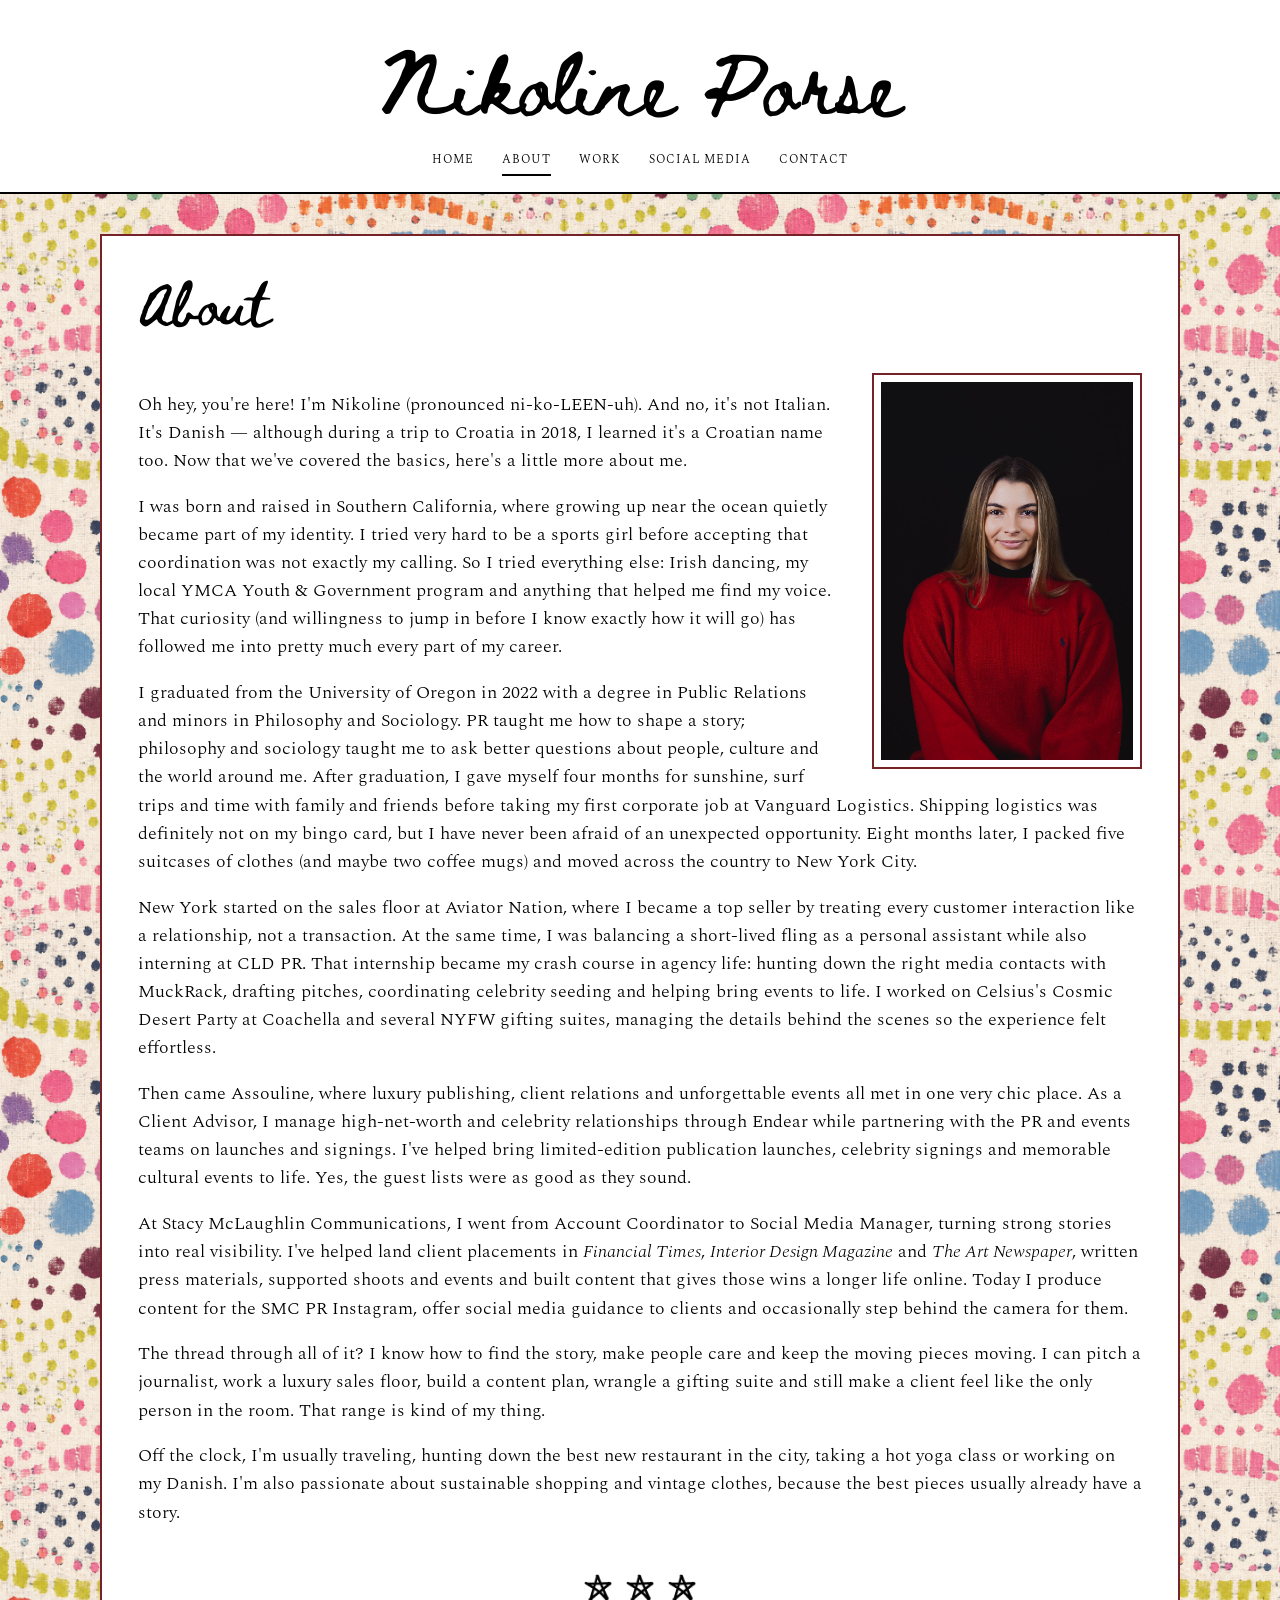
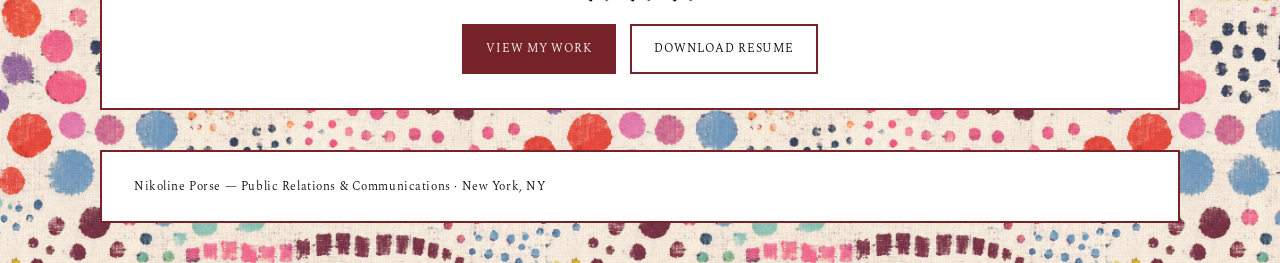
==== commit af629293: "Add original woven dot background" ====
--- a/about.html
+++ b/about.html
@@ -14,7 +14,7 @@
 <meta name="twitter:title" content="About — Nikoline Porse">
 <meta name="twitter:description" content="Meet Nikoline Porse, a New York-based public relations and social media professional.">
 <meta name="twitter:image" content="https://nikoline.com/assets/og.png">
-<link rel="stylesheet" href="css/style.css?v=20260902-social-media">
+<link rel="stylesheet" href="css/style.css?v=20260902-woven-dots-v2">
 </head>
 <body>
 
--- a/css/style.css
+++ b/css/style.css
@@ -19,8 +19,6 @@
   --slate-light: #DCD5C6; /* hairline rule color on paper */
   --paper-shadow: rgba(32, 29, 27, 0.08);
   --content-frame: #752329; /* Pantone 19-1531 TCX Sun-Dried Tomato */
-  --pattern-stripe-a: #752329; /* Pantone 19-1531 TCX Sun-Dried Tomato */
-  --pattern-stripe-b: #2E62A3; /* Pantone 18-4048 TCX Nebulas Blue */
 
   /* -- Type -- */
   --font-display: 'Spectral', 'Georgia', serif;
@@ -50,14 +48,11 @@
 body {
   margin: 0;
   background-image:
-    linear-gradient(rgba(255, 255, 255, 0.55), rgba(255, 255, 255, 0.55)),
-    repeating-linear-gradient(
-      90deg,
-      var(--pattern-stripe-a) 0px,
-      var(--pattern-stripe-a) 4px,
-      var(--pattern-stripe-b) 4px,
-      var(--pattern-stripe-b) 8px
-    );
+    linear-gradient(rgba(255, 255, 255, 0.12), rgba(255, 255, 255, 0.12)),
+    url('../assets/decor/woven-dot-patchwork-v2.png');
+  background-position: center top;
+  background-repeat: repeat;
+  background-size: 560px auto;
   color: var(--ink);
   font-family: var(--font-body);
   font-weight: 300;
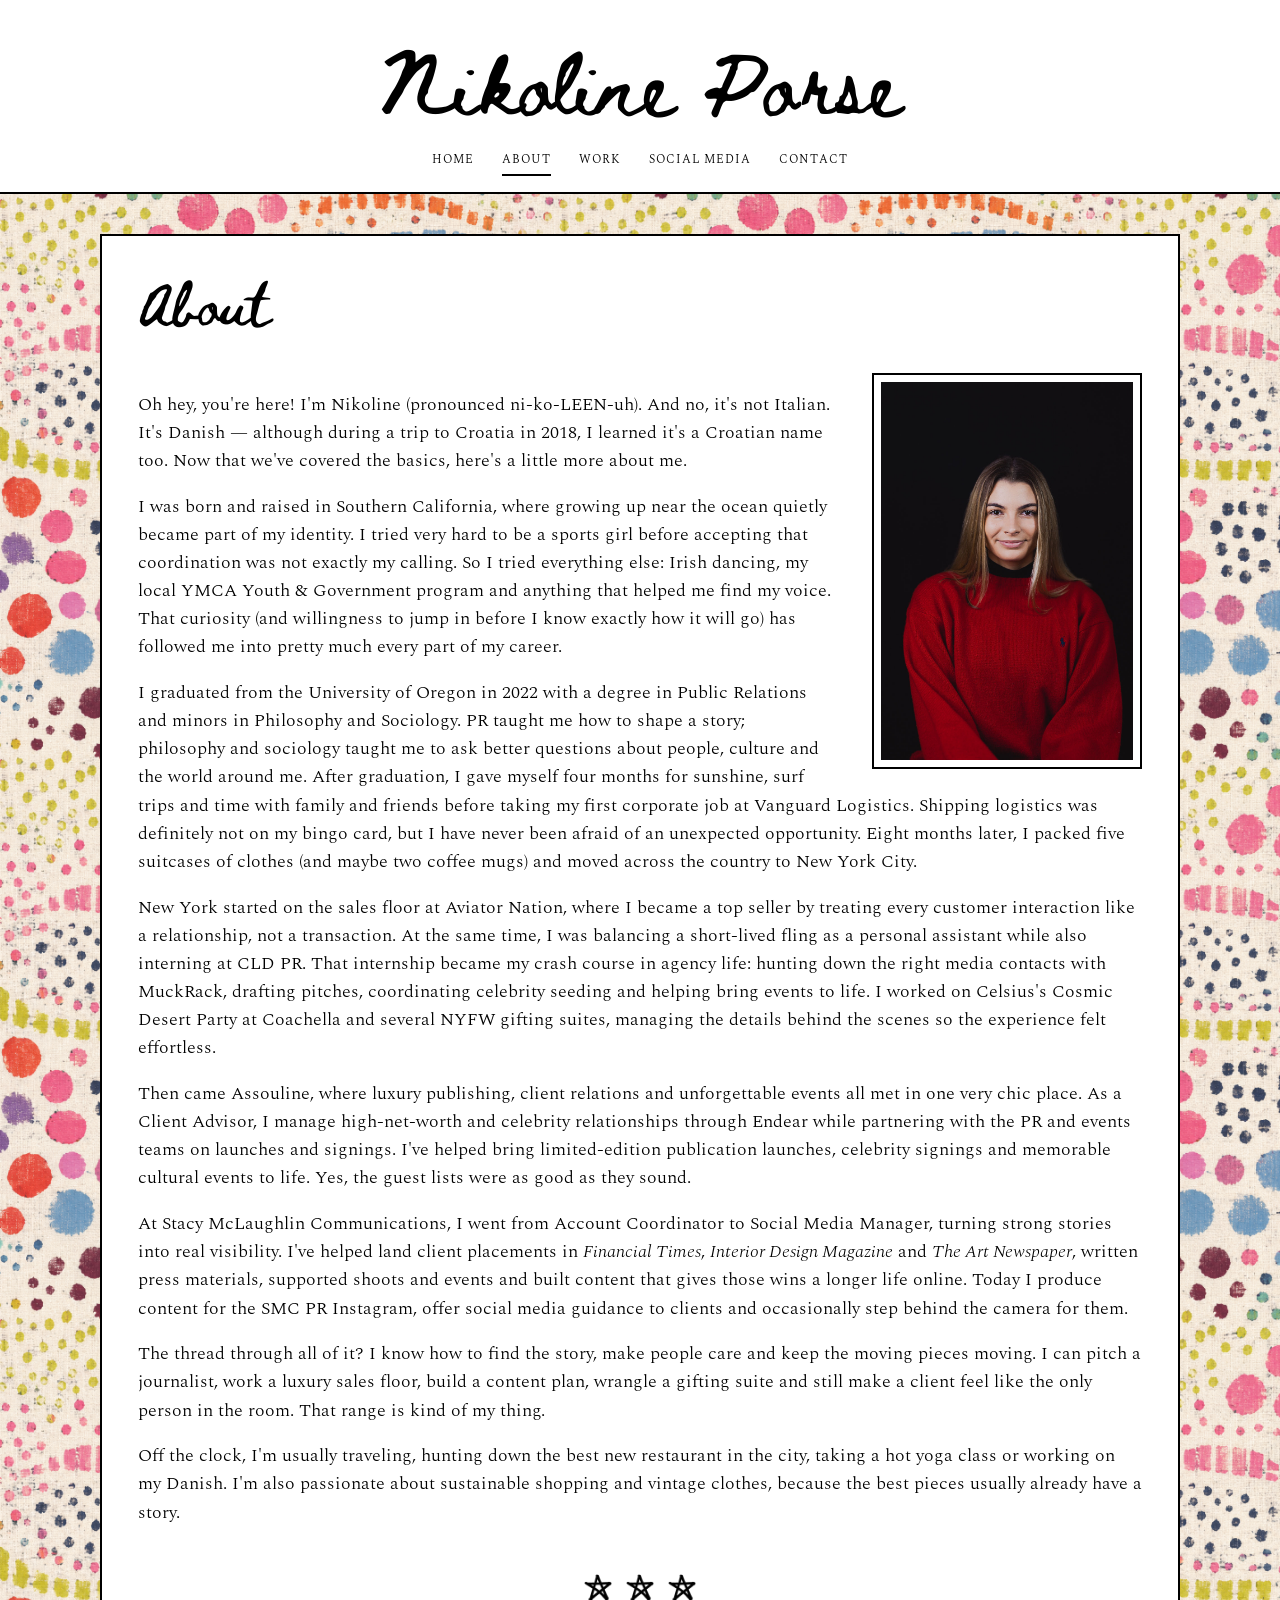
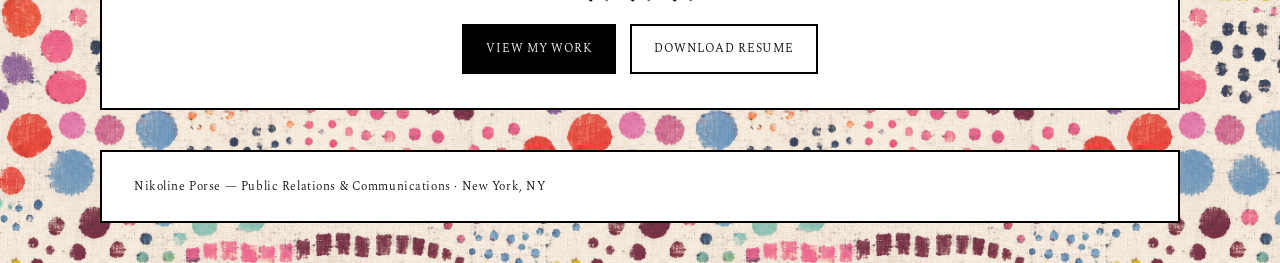
==== commit a137f7c5: "Restore black interface accents" ====
--- a/about.html
+++ b/about.html
@@ -14,7 +14,7 @@
 <meta name="twitter:title" content="About — Nikoline Porse">
 <meta name="twitter:description" content="Meet Nikoline Porse, a New York-based public relations and social media professional.">
 <meta name="twitter:image" content="https://nikoline.com/assets/og.png">
-<link rel="stylesheet" href="css/style.css?v=20260902-woven-dots-v2">
+<link rel="stylesheet" href="css/style.css?v=20260902-black-frames">
 </head>
 <body>
 
--- a/css/style.css
+++ b/css/style.css
@@ -18,7 +18,7 @@
   --slate: #000000;      /* secondary text — black */
   --slate-light: #DCD5C6; /* hairline rule color on paper */
   --paper-shadow: rgba(32, 29, 27, 0.08);
-  --content-frame: #752329; /* Pantone 19-1531 TCX Sun-Dried Tomato */
+  --content-frame: #000000; /* borders, rules and button accents */
 
   /* -- Type -- */
   --font-display: 'Spectral', 'Georgia', serif;
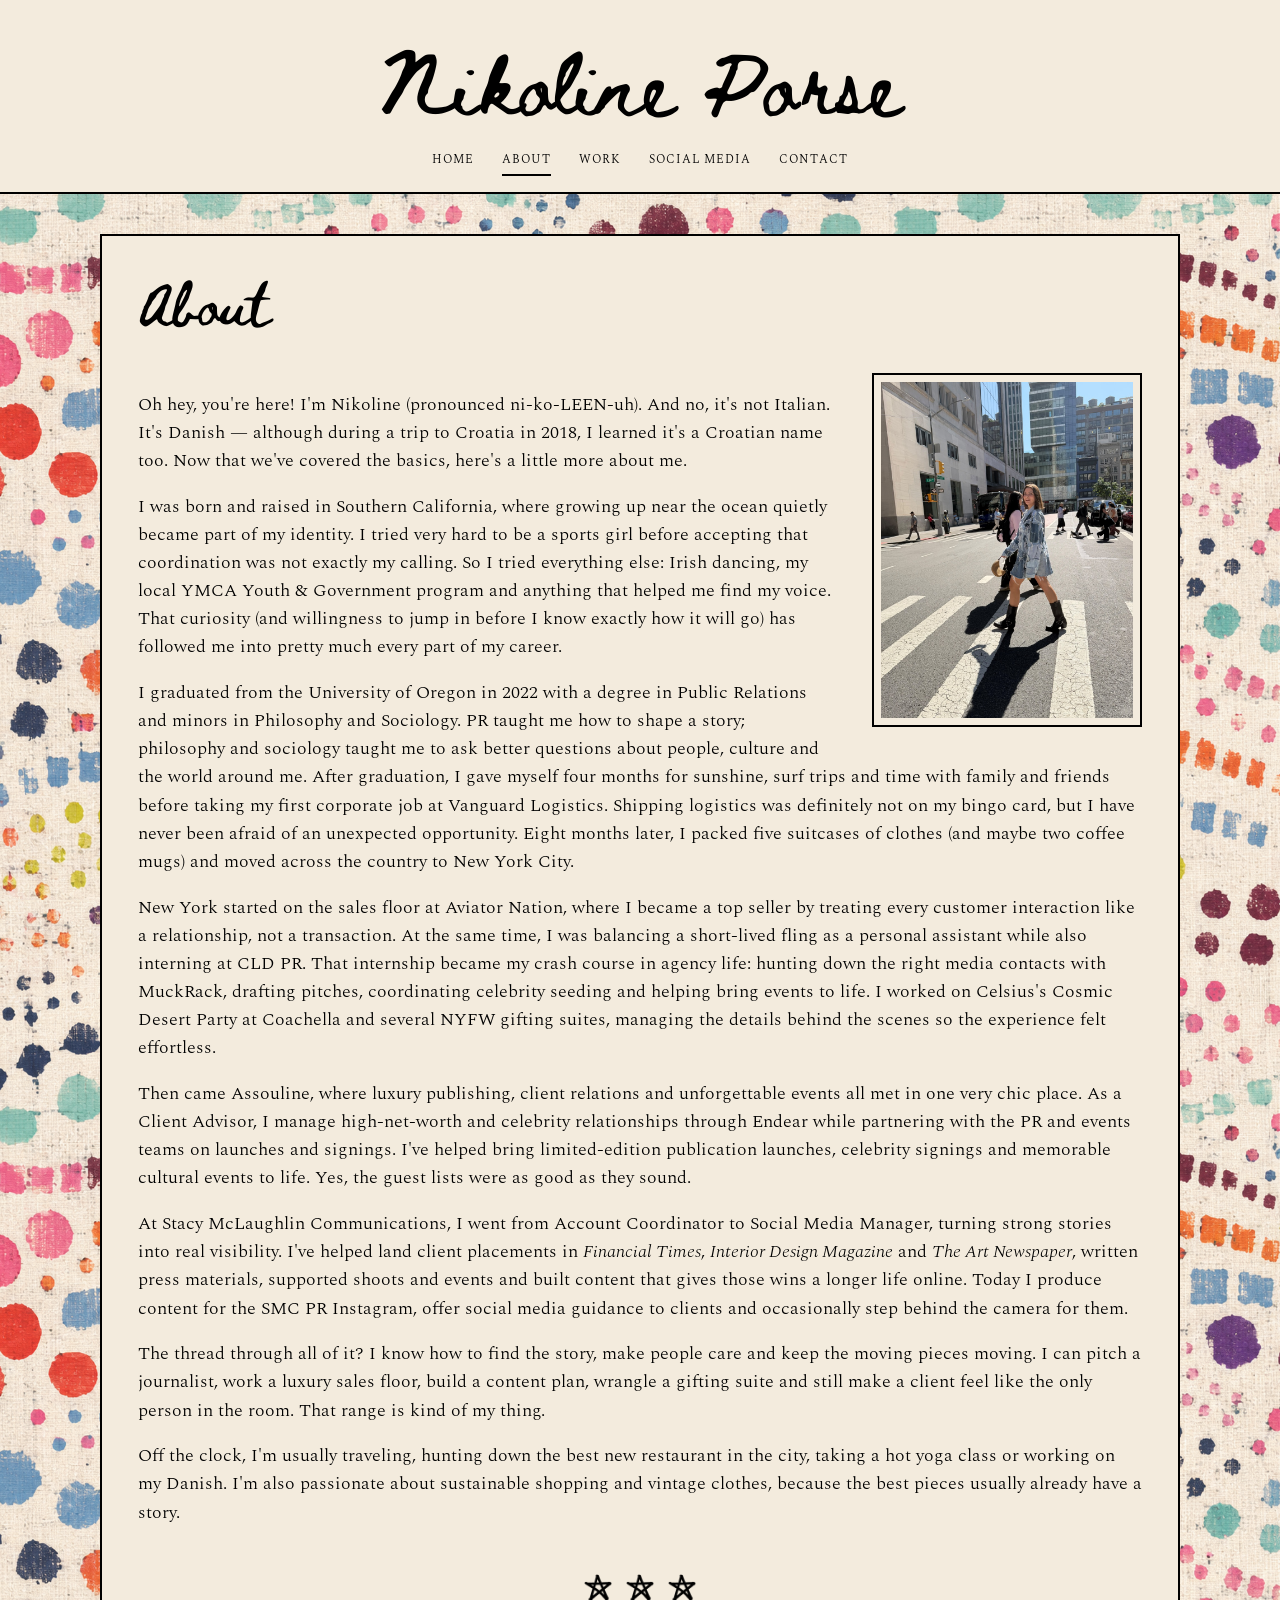
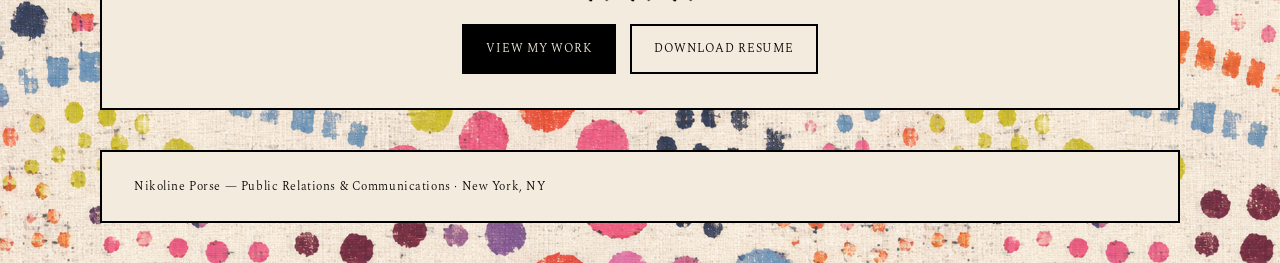
==== commit 79e71f2a: "Refresh About portrait and soften site surfaces" ====
--- a/about.html
+++ b/about.html
@@ -14,7 +14,7 @@
 <meta name="twitter:title" content="About — Nikoline Porse">
 <meta name="twitter:description" content="Meet Nikoline Porse, a New York-based public relations and social media professional.">
 <meta name="twitter:image" content="https://nikoline.com/assets/og.png">
-<link rel="stylesheet" href="css/style.css?v=20260902-black-frames">
+<link rel="stylesheet" href="css/style.css?v=20260904-larger-tile">
 </head>
 <body>
 
@@ -43,7 +43,7 @@
 
       <div class="about-intro">
         <figure class="about-portrait reveal">
-          <img src="assets/about/nikoline-porse-portrait.jpg" alt="Portrait of Nikoline Porse">
+          <img src="assets/about/nikoline-porse-portrait-nyc-facing-camera.jpg" alt="Nikoline Porse walking across a New York City crosswalk in a patchwork denim jacket" width="900" height="1200">
         </figure>
         <p class="lede reveal">
             Oh hey, you're here! I'm Nikoline (pronounced ni-ko-LEEN-uh). And no, it's not
--- a/css/style.css
+++ b/css/style.css
@@ -9,7 +9,7 @@
 
 :root {
   /* -- Color tokens -- */
-  --paper: #FFFFFF;      /* white page and component surfaces */
+  --paper: #F3EBDD;      /* warm oat-cream page and component surfaces */
   --card: #EDD2E1;       /* retained mauve token for reversible experiments; not currently used */
   --ink: #000000;        /* body text — black */
   --oxblood: #000000;    /* primary accent — black */
@@ -48,11 +48,11 @@
 body {
   margin: 0;
   background-image:
-    linear-gradient(rgba(255, 255, 255, 0.12), rgba(255, 255, 255, 0.12)),
+    linear-gradient(rgba(243, 235, 221, 0.12), rgba(243, 235, 221, 0.12)),
     url('../assets/decor/woven-dot-patchwork-v2.png');
   background-position: center top;
   background-repeat: repeat;
-  background-size: 560px auto;
+  background-size: 900px auto;
   color: var(--ink);
   font-family: var(--font-body);
   font-weight: 300;
@@ -81,7 +81,7 @@
 /* ---------- Quiet pattern ----------
    Text reads best without a texture behind it, so the pattern is pushed
    out to the margins everywhere and every block of copy sits on solid
-   white. */
+   warm cream. */
 
 main .hero,
 main .section {
@@ -624,7 +624,7 @@
   top: 50%;
   transform: translateY(-50%);
   border: 0;
-  background: rgba(255, 255, 255, 0.88);
+  background: rgba(243, 235, 221, 0.92);
   color: var(--ink);
   font-family: var(--font-script);
   font-size: 2.4rem;
@@ -648,7 +648,7 @@
   bottom: 10px;
   margin: 0;
   padding: 3px 8px;
-  background: rgba(255, 255, 255, 0.88);
+  background: rgba(243, 235, 221, 0.92);
   font-family: var(--font-mono);
   font-size: 0.72rem;
   letter-spacing: 0.08em;
